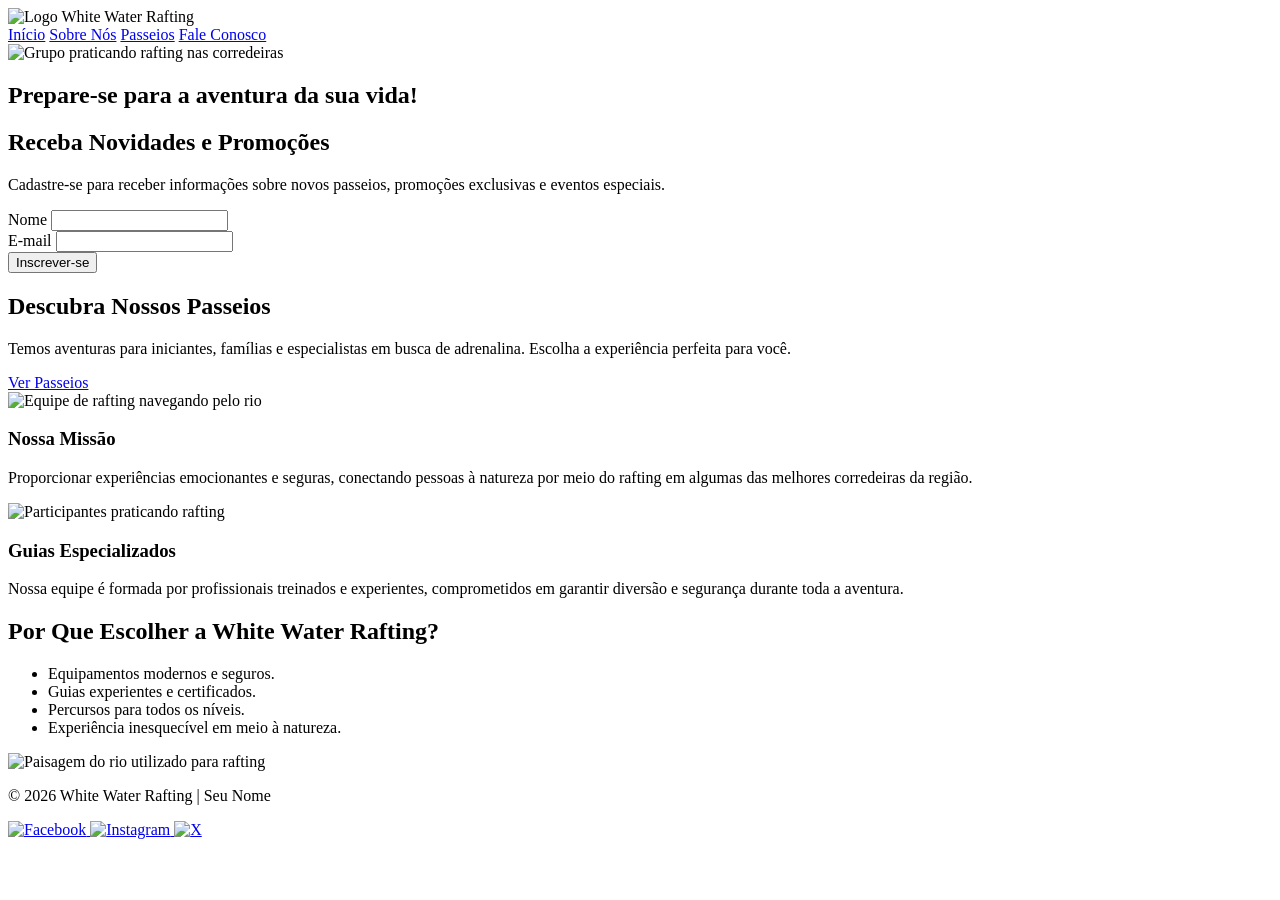
==== wwr/index.html @ d11d15e0 "PROJETO FINAL 1" ====
<!DOCTYPE html>
<html lang="pt-BR">

<head>
    <meta charset="UTF-8">
    <meta name="viewport" content="width=device-width, initial-scale=1.0">
    <meta name="description"
      content="Viva aventuras incríveis nas corredeiras com a White Water Rafting. Passeios seguros, emocionantes e para toda a família.">
    <title>White Water Rafting | Página Inicial</title>

    <link rel="stylesheet" href="styles/rafting.css">
</head>

<body>

    <header>
        <img src="images/logo.png" alt="Logo White Water Rafting" class="logo">

        <nav>
            <a href="index.html">Início</a>
            <a href="about.html">Sobre Nós</a>
            <a href="passeios.html">Passeios</a>
            <a href="contact.html">Fale Conosco</a>
        </nav>
    </header>

    <main>

        <!-- Hero Section -->

        <section class="hero">
            <img src="images/hero.jpg" alt="Grupo praticando rafting nas corredeiras">

            <h1>Prepare-se para a aventura da sua vida!</h1>
        </section>

        <!-- Newsletter -->

        <section class="newsletter">

            <h2>Receba Novidades e Promoções</h2>

            <p>
                Cadastre-se para receber informações sobre novos passeios,
                promoções exclusivas e eventos especiais.
            </p>

            <form>

                <div>
                    <label for="name">Nome</label>
                    <input type="text" id="name" name="name" required>
                </div>

                <div>
                    <label for="email">E-mail</label>
                    <input type="email" id="email" name="email" required>
                </div>

                <button type="submit">Inscrever-se</button>

            </form>

        </section>

        <!-- Chamada para ação -->

        <section class="cta">

            <h2>Descubra Nossos Passeios</h2>

            <p>
                Temos aventuras para iniciantes, famílias e especialistas em
                busca de adrenalina. Escolha a experiência perfeita para você.
            </p>

            <a href="passeios.html" class="button">
                Ver Passeios
            </a>

        </section>

        <!-- Grid de conteúdo -->

        <section class="home-grid">

            <article class="grid-card">

                <img src="images/rafting1.jpg" alt="Equipe de rafting navegando pelo rio">

                <h3>Nossa Missão</h3>

                <p>
                    Proporcionar experiências emocionantes e seguras,
                    conectando pessoas à natureza por meio do rafting
                    em algumas das melhores corredeiras da região.
                </p>

            </article>

            <article class="grid-card">

                <img src="images/rafting2.jpg" alt="Participantes praticando rafting">

                <h3>Guias Especializados</h3>

                <p>
                    Nossa equipe é formada por profissionais treinados
                    e experientes, comprometidos em garantir diversão
                    e segurança durante toda a aventura.
                </p>

            </article>

        </section>

        <!-- Segunda seção para enriquecer a página -->

        <section class="why-us">

            <div>
                <h2>Por Que Escolher a White Water Rafting?</h2>

                <ul>
                    <li>Equipamentos modernos e seguros.</li>
                    <li>Guias experientes e certificados.</li>
                    <li>Percursos para todos os níveis.</li>
                    <li>Experiência inesquecível em meio à natureza.</li>
                </ul>
            </div>

            <img src="images/rafting3.jpg" alt="Paisagem do rio utilizado para rafting">

        </section>

    </main>

    <footer>

        <p>
            © 2026 White Water Rafting | Seu Nome
        </p>

        <div class="sociallinks">

            <a href="https://facebook.com">
                <img src="images/facebook.png" alt="Facebook">
            </a>

            <a href="https://instagram.com">
                <img src="images/instagram.png" alt="Instagram">
            </a>

            <a href="https://x.com">
                <img src="images/x.png" alt="X">
            </a>

        </div>

    </footer>

</body>

</html>
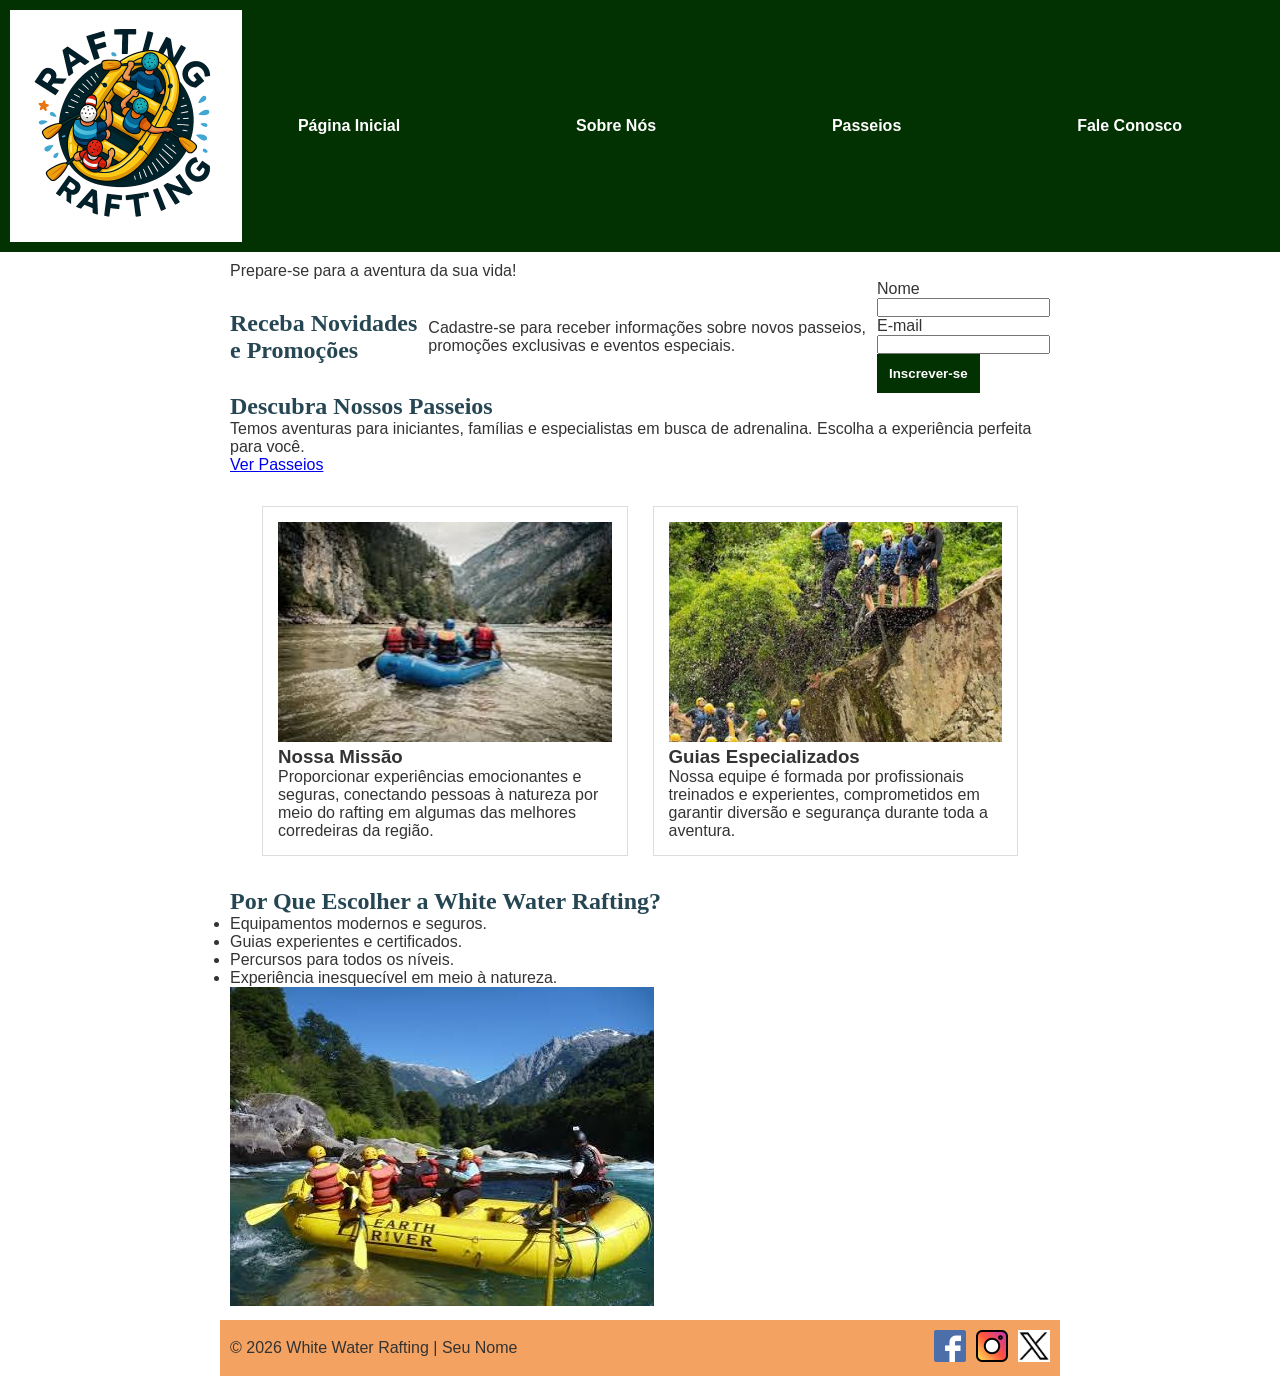
==== commit 3ae47bf4: "PROJETO FINAL  PAGINA 39" ====
--- a/wwr/index.html
+++ b/wwr/index.html
@@ -8,19 +8,21 @@
       content="Viva aventuras incríveis nas corredeiras com a White Water Rafting. Passeios seguros, emocionantes e para toda a família.">
     <title>White Water Rafting | Página Inicial</title>
 
-    <link rel="stylesheet" href="styles/rafting.css">
+    <link rel="stylesheet" href="estilos/rafting.css">
 </head>
 
 <body>
 
     <header>
-        <img src="images/logo.png" alt="Logo White Water Rafting" class="logo">
+        <img src="imagens/logo.png" alt="logorafiting">
 
         <nav>
-            <a href="index.html">Início</a>
-            <a href="about.html">Sobre Nós</a>
-            <a href="passeios.html">Passeios</a>
-            <a href="contact.html">Fale Conosco</a>
+            <ul>
+                <li><a href="index.html">Página Inicial</a></li>
+                <li><a href="sobre.html">Sobre Nós</a></li>
+                <li><a href="passeios.html">Passeios</a></li>
+                <li><a href="contato.html">Fale Conosco</a></li>
+            </ul>
         </nav>
     </header>
 
@@ -29,9 +31,7 @@
         <!-- Hero Section -->
 
         <section class="hero">
-            <img src="images/hero.jpg" alt="Grupo praticando rafting nas corredeiras">
-
-            <h1>Prepare-se para a aventura da sua vida!</h1>
+            <img <h1>Prepare-se para a aventura da sua vida!</h1>
         </section>
 
         <!-- Newsletter -->
@@ -86,7 +86,7 @@
 
             <article class="grid-card">
 
-                <img src="images/rafting1.jpg" alt="Equipe de rafting navegando pelo rio">
+                <img src="imagens/grupopraticando2.jpg" alt="grupopraticando2">
 
                 <h3>Nossa Missão</h3>
 
@@ -100,7 +100,7 @@
 
             <article class="grid-card">
 
-                <img src="images/rafting2.jpg" alt="Participantes praticando rafting">
+                <img src="imagens/participantes2.jpg" alt="participantes2">
 
                 <h3>Guias Especializados</h3>
 
@@ -129,7 +129,7 @@
                 </ul>
             </div>
 
-            <img src="images/rafting3.jpg" alt="Paisagem do rio utilizado para rafting">
+            <img src="imagens/paisagemrio.jpg" alt="paisagemrio">
 
         </section>
 
@@ -144,15 +144,15 @@
         <div class="sociallinks">
 
             <a href="https://facebook.com">
-                <img src="images/facebook.png" alt="Facebook">
+                <img src="imagens/facebook.jpg.png" alt="facebook">
             </a>
 
             <a href="https://instagram.com">
-                <img src="images/instagram.png" alt="Instagram">
+                <img src="imagens/instagram.png.png" alt="instagram">
             </a>
 
             <a href="https://x.com">
-                <img src="images/x.png" alt="X">
+                <img src="imagens/imagemx.png" alt="imagemx">
             </a>
 
         </div>
--- a/wwr/estilos/rafting.css
+++ b/wwr/estilos/rafting.css
@@ -0,0 +1,409 @@
+:root {
+    --cor-primaria: #023102;
+    --cor-secundaria: #f4a261;
+    --cor-destaque1: #264653;
+    --fonte-titulo: "Times New Roman", "Georgia", serif;
+    --fonte-body: Arial, Helvetica, sans-serif;
+}
+
+h2 {
+    color: var(--cor-destaque1);
+}
+
+* {
+    margin: 0;
+    padding: 0;
+    box-sizing: border-box;
+}
+
+body {
+    font-family: var(--fonte-body);
+    color: #333;
+}
+
+header {
+    display: grid;
+    grid-template-columns: 200px 1fr;
+    align-items: center;
+    background-color: var(--cor-primaria);
+    color: #ffffff;
+    padding: 10px;
+}
+
+main,
+footer {
+    width: 840px;
+    margin: 0 auto;
+}
+
+main {
+    background-color: #ffffff;
+    padding: 10px;
+}
+
+.hero {
+    position: relative;
+}
+
+.hero img {
+    display: block;
+    width: 100%;
+    height: auto;
+}
+
+.hero h1 {
+    position: absolute;
+    top: 20px;
+    width: 100%;
+    text-align: center;
+    color: white;
+    background-color: rgba(0, 0, 0, .6);
+    padding: 10px;
+    font-family: var(--fonte-titulo);
+}
+
+.hero article {
+    position: absolute;
+    bottom: 20px;
+    left: 20px;
+    right: 20px;
+    padding: 16px;
+    background-color: var(--cor-destaque1);
+    color: white;
+    opacity: 0.9;
+}
+
+.hero article img {
+    float: right;
+    width: 125px;
+    margin-left: 15px;
+}
+
+h1,
+h2 {
+    font-family: var(--fonte-titulo);
+}
+
+footer {
+    background-color: var(--cor-secundaria);
+    padding: 10px;
+    display: flex;
+    justify-content: space-between;
+    align-items: center;
+}
+
+.redes-sociais {
+    display: flex;
+    justify-content: flex-end;
+    gap: 10px;
+}
+
+.redes-sociais a {
+    text-decoration: none;
+}
+
+.redes-sociais img {
+    width: 40px;
+    height: 40px;
+    object-fit: contain;
+}
+
+nav a {
+    text-decoration: none;
+    font-weight: bold;
+    color: white;
+}
+
+footer a {
+    text-decoration: none;
+}
+
+nav ul {
+    display: flex;
+    justify-content: space-around;
+    list-style: none;
+}
+
+.history {
+    padding: 2rem;
+}
+
+.history h2 {
+    text-align: center;
+    margin-bottom: 20px;
+}
+
+.history-content {
+    display: grid;
+    grid-template-columns: 1fr 250px 1fr;
+    gap: 20px;
+    align-items: center;
+}
+
+.history-content img {
+    width: 100%;
+}
+
+.adventures {
+    padding: 2rem;
+}
+
+.adventures h2 {
+    text-align: center;
+    margin-bottom: 20px;
+}
+
+.adventure-gallery {
+    display: flex;
+    gap: 10px;
+}
+
+.adventure-gallery figure {
+    flex: 1;
+    text-align: center;
+}
+
+.adventure-gallery img {
+    width: 100%;
+    height: 120px;
+    object-fit: cover;
+}
+
+.sociallinks {
+    display: flex;
+    gap: 10px;
+}
+
+.sociallinks img {
+    width: 32px;
+}
+
+figcaption {
+    margin-top: 5px;
+    font-size: 0.9rem;
+    font-weight: bold;
+}
+
+header img {
+    background-color: white;
+    color: #000000;
+    padding: 5px;
+}
+
+.contact-title {
+    text-align: center;
+    margin: 20px 0;
+}
+
+.company-info,
+.contact-form {
+    padding: 2rem;
+}
+
+.company-info p {
+    margin-bottom: 10px;
+}
+
+.company-info iframe {
+    width: 100%;
+    max-width: 800px;
+    height: 300px;
+    border: 0;
+}
+
+.employees {
+    padding: 2rem;
+    text-align: center;
+}
+
+.employees h2 {
+    margin-bottom: 25px;
+}
+
+.employee-grid {
+    display: flex;
+    justify-content: center;
+    gap: 30px;
+    flex-wrap: wrap;
+}
+
+.employee-grid figure {
+    width: 250px;
+    text-align: center;
+}
+
+.employee-grid img {
+    width: 100%;
+    height: 220px;
+    object-fit: cover;
+    border-radius: 10px;
+}
+
+.contact-form form {
+    display: grid;
+    gap: 12px;
+}
+
+.contact-form input,
+.contact-form textarea {
+    padding: 10px;
+    font-size: 1rem;
+}
+
+fieldset {
+    padding: 15px;
+}
+
+.newsletter {
+    display: flex;
+    gap: 10px;
+    align-items: center;
+}
+
+button {
+    background-color: var(--cor-primaria);
+    color: white;
+    border: none;
+    padding: 12px;
+    font-weight: bold;
+    cursor: pointer;
+}
+
+button:hover {
+    background-color: var(--cor-destaque1);
+}
+
+/* ============================
+   HOME PAGE - INDEX
+============================ */
+
+.newsletter-home {
+    padding: 2rem;
+    text-align: center;
+}
+
+.newsletter-home form {
+    display: grid;
+    gap: 10px;
+    max-width: 500px;
+    margin: 20px auto;
+}
+
+.newsletter-home input {
+    padding: 10px;
+}
+
+.cta-home {
+    text-align: center;
+    padding: 2rem;
+    background-color: #f7f7f7;
+    margin: 20px 0;
+}
+
+.cta-button {
+    display: inline-block;
+    margin-top: 15px;
+    padding: 12px 24px;
+    background-color: var(--cor-primaria);
+    color: white;
+    text-decoration: none;
+    font-weight: bold;
+    border-radius: 5px;
+}
+
+.cta-button:hover {
+    background-color: var(--cor-destaque1);
+}
+
+.home-grid {
+    display: grid;
+    grid-template-columns: 1fr 1fr;
+    gap: 25px;
+    padding: 2rem;
+}
+
+.home-grid article {
+    border: 1px solid #ddd;
+    padding: 15px;
+}
+
+.home-grid img {
+    width: 100%;
+    height: 220px;
+    object-fit: cover;
+}
+
+/* ============================
+   PASSEIOS
+============================ */
+
+.trip-hero {
+    text-align: center;
+    padding: 40px;
+    background-color: #f7f7f7;
+}
+
+.trip-grid {
+    display: grid;
+    grid-template-columns: repeat(3, 1fr);
+    gap: 25px;
+    padding: 2rem;
+}
+
+.trip-card {
+    border: 1px solid #ddd;
+    padding: 15px;
+    background-color: white;
+}
+
+.trip-card img {
+    width: 100%;
+    height: 250px;
+    object-fit: cover;
+}
+
+.trip-card h2 {
+    margin: 10px 0;
+}
+
+.trip-table {
+    padding: 2rem;
+}
+
+.trip-table h2 {
+    text-align: center;
+    margin-bottom: 20px;
+}
+
+table {
+    width: 100%;
+    border-collapse: collapse;
+}
+
+th,
+td {
+    border: 1px solid #ccc;
+    padding: 12px;
+    text-align: center;
+}
+
+th {
+    background-color: var(--cor-destaque1);
+    color: white;
+}
+
+/* RESPONSIVO */
+
+@media (max-width: 768px) {
+
+    .home-grid,
+    .trip-grid {
+        grid-template-columns: 1fr;
+    }
+
+    main,
+    footer {
+        width: 100%;
+    }
+
+}
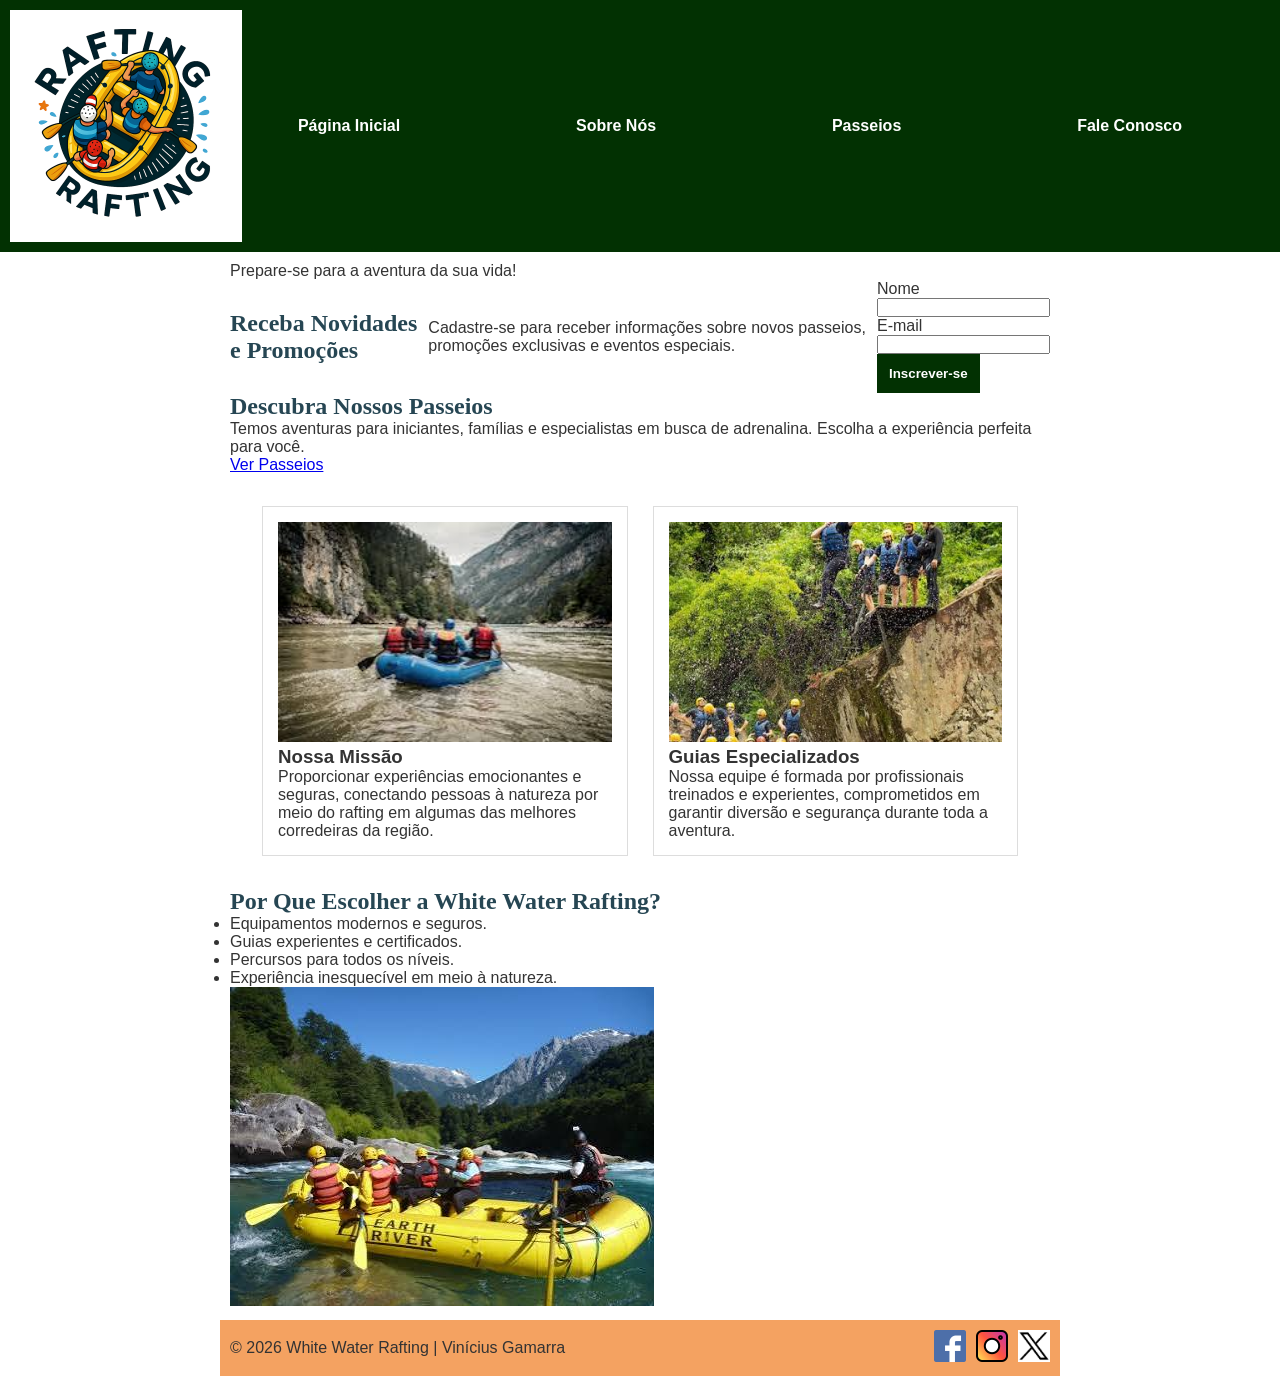
==== commit a45dec14: "PROJETO FINAL 40" ====
--- a/wwr/index.html
+++ b/wwr/index.html
@@ -138,7 +138,7 @@
     <footer>
 
         <p>
-            © 2026 White Water Rafting | Seu Nome
+            © 2026 White Water Rafting | Vinícius Gamarra
         </p>
 
         <div class="sociallinks">
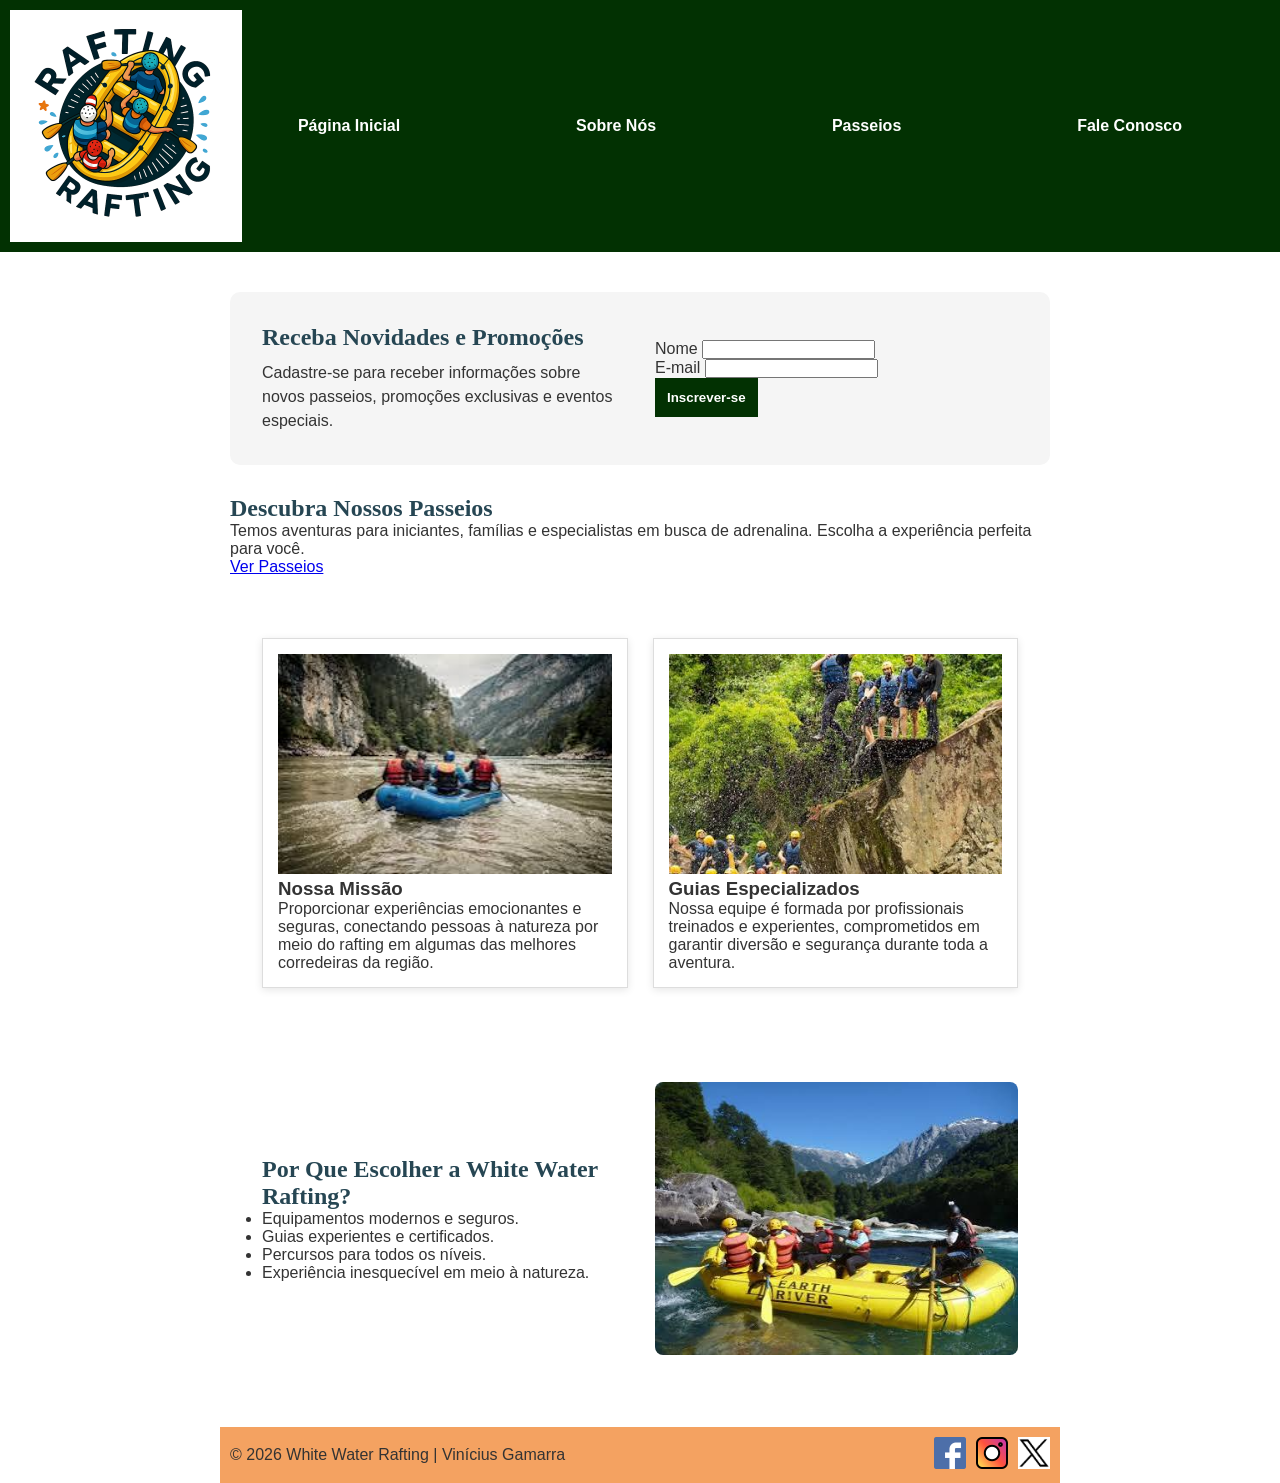
==== commit 71bd8a35: "projeto final 50" ====
--- a/wwr/index.html
+++ b/wwr/index.html
@@ -29,24 +29,18 @@
     <main>
 
         <!-- Hero Section -->
-
-        <section class="hero">
-            <img <h1>Prepare-se para a aventura da sua vida!</h1>
-        </section>
-
-        <!-- Newsletter -->
-
         <section class="newsletter">
 
-            <h2>Receba Novidades e Promoções</h2>
+            <div>
+                <h2>Receba Novidades e Promoções</h2>
 
-            <p>
-                Cadastre-se para receber informações sobre novos passeios,
-                promoções exclusivas e eventos especiais.
-            </p>
+                <p>
+                    Cadastre-se para receber informações sobre novos passeios,
+                    promoções exclusivas e eventos especiais.
+                </p>
+            </div>
 
             <form>
-
                 <div>
                     <label for="name">Nome</label>
                     <input type="text" id="name" name="name" required>
@@ -58,7 +52,6 @@
                 </div>
 
                 <button type="submit">Inscrever-se</button>
-
             </form>
 
         </section>
@@ -137,9 +130,7 @@
 
     <footer>
 
-        <p>
-            © 2026 White Water Rafting | Vinícius Gamarra
-        </p>
+        <p> © 2026 White Water Rafting | Vinícius Gamarra </p>
 
         <div class="sociallinks">
 
--- a/wwr/estilos/rafting.css
+++ b/wwr/estilos/rafting.css
@@ -278,8 +278,11 @@
 ============================ */
 
 .newsletter-home {
-    padding: 2rem;
-    text-align: center;
+    display: grid;
+    grid-template-columns: 1fr 1fr;
+    gap: 40px;
+    padding: 2rem;
+    align-items: center;
 }
 
 .newsletter-home form {
@@ -406,4 +409,69 @@
         width: 100%;
     }
 
+}
+
+section {
+    margin-bottom: 40px;
+}
+
+/* Melhorar aparência da Home */
+
+.newsletter {
+    display: grid;
+    grid-template-columns: 1fr 1fr;
+    gap: 30px;
+    padding: 2rem;
+    align-items: center;
+}
+
+.newsletter p {
+    line-height: 1.5;
+}
+
+.home-grid article {
+    border: 1px solid #ddd;
+    padding: 15px;
+    box-shadow: 0 2px 8px rgba(0, 0, 0, .1);
+}
+
+.why-us {
+    display: grid;
+    grid-template-columns: 1fr 1fr;
+    gap: 30px;
+    align-items: center;
+    padding: 2rem;
+}
+
+.why-us img {
+    width: 100%;
+    border-radius: 8px;
+}
+
+section {
+    margin-bottom: 30px;
+}
+
+/* Melhorias visuais da Home */
+
+.newsletter {
+    background-color: #f5f5f5;
+    border-radius: 10px;
+    margin: 30px 0;
+}
+
+.newsletter h2 {
+    margin-bottom: 10px;
+}
+
+.newsletter p {
+    line-height: 1.5;
+}
+
+.home-grid article {
+    box-shadow: 0 2px 8px rgba(0, 0, 0, .1);
+}
+
+.why-us img {
+    border-radius: 8px;
 }
